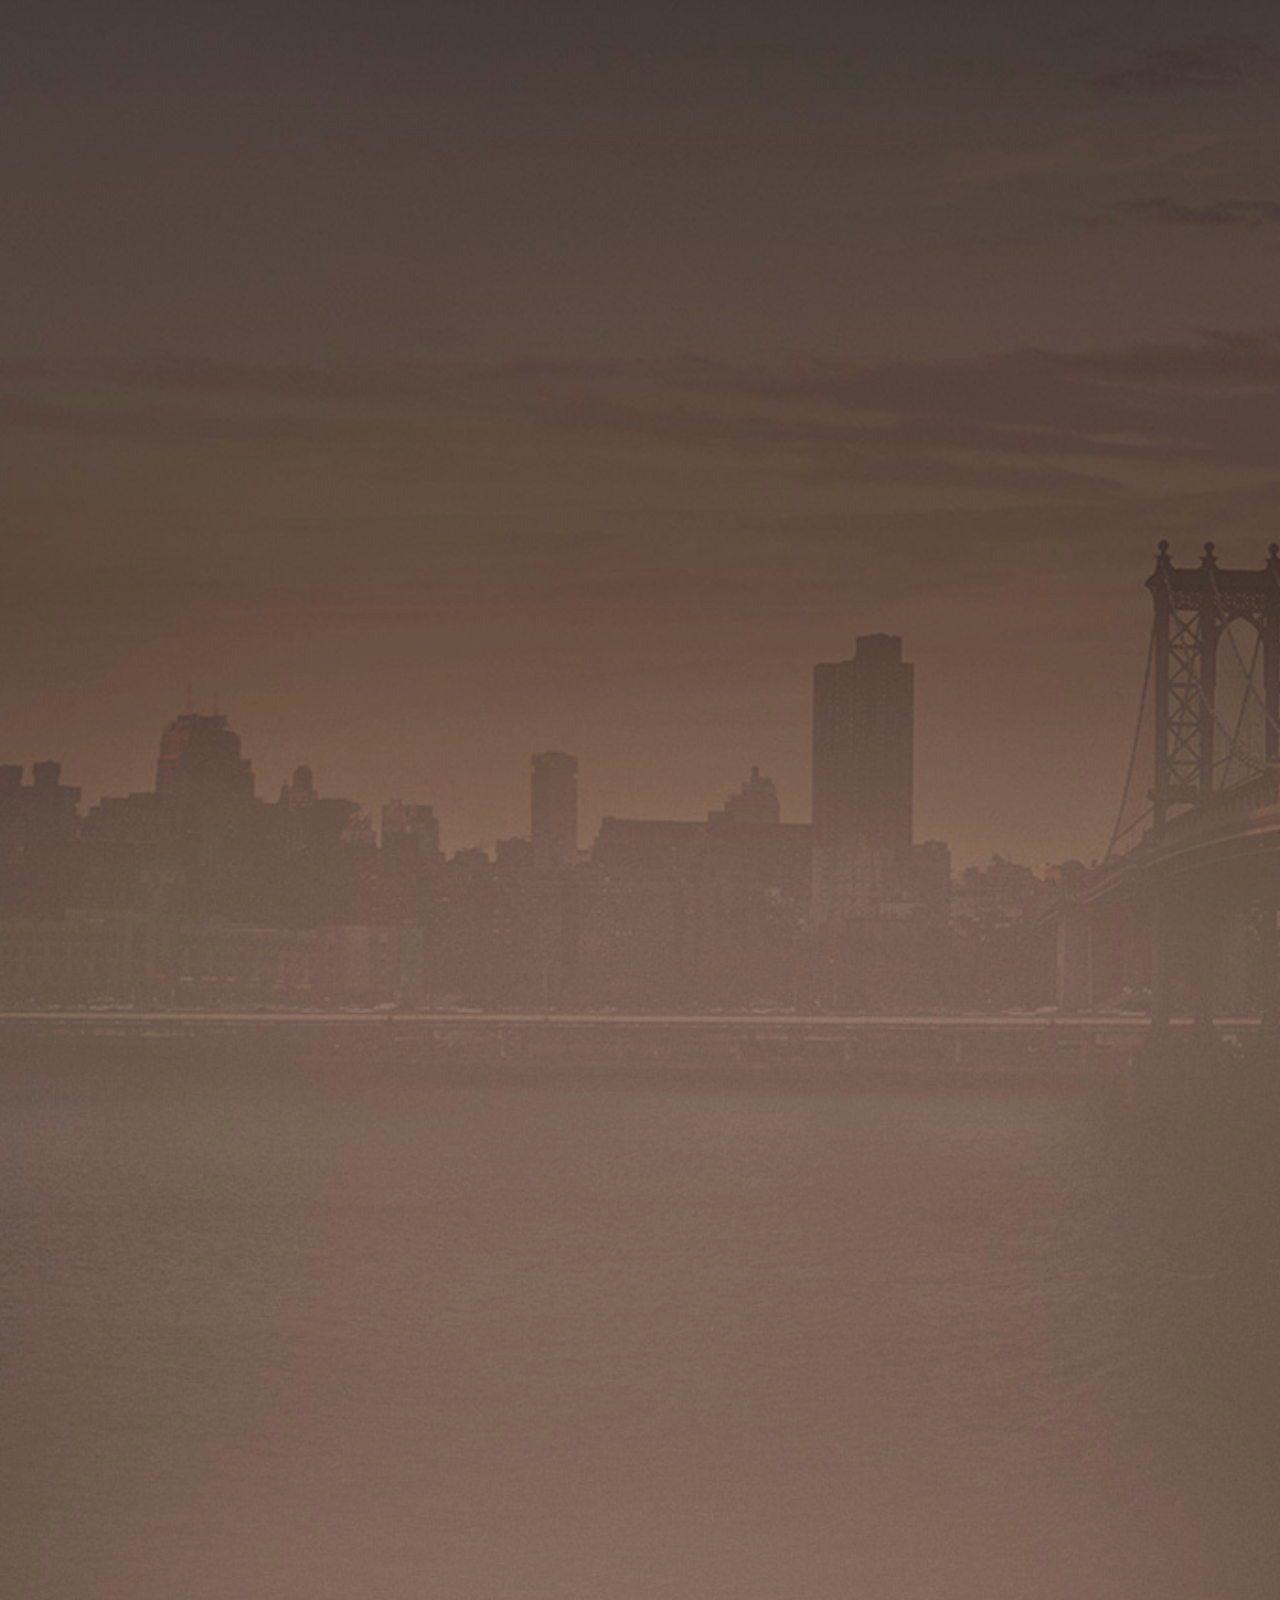
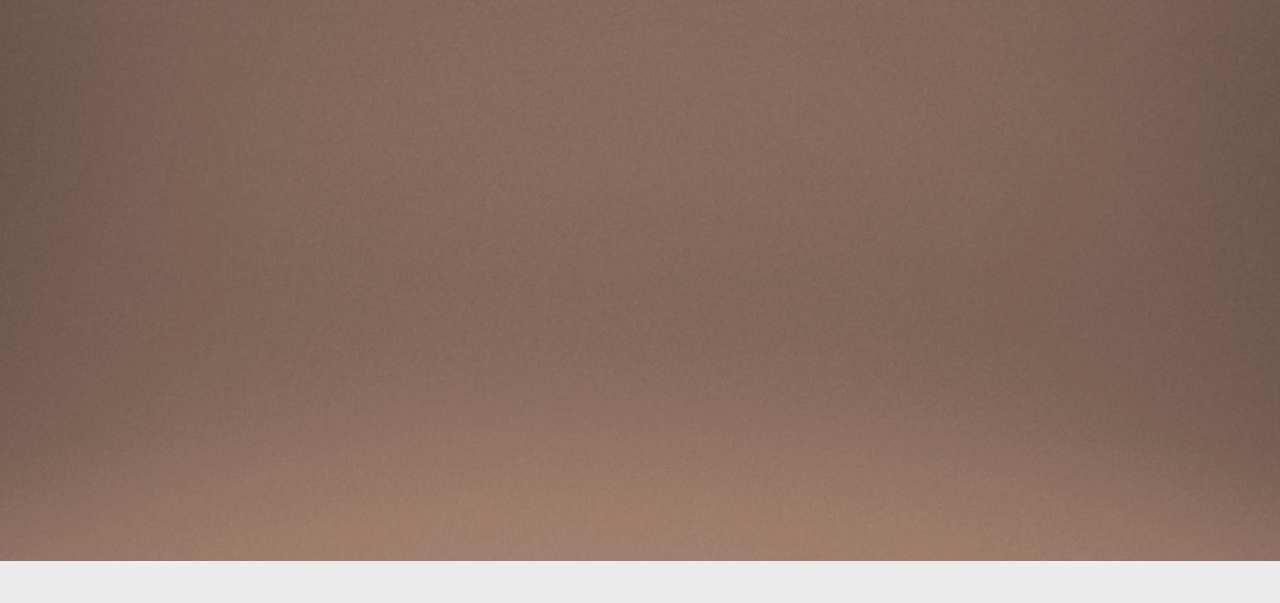
==== index.html @ 19de21b5 "no message" ====
<!DOCTYPE HTML>
<html>
<head>
	<title>COACH双十一献礼</title>
	<meta http-equiv="Content-Type" content="text/html; charset=utf-8">
	<meta name="format-detection" content="telephone=no">
	<!--禁用手机号码链接(for iPhone)-->
	<meta name="viewport" content="width=device-width,initial-scale=1.0,user-scalable=0,minimum-scale=1.0,maximum-scale=1.0,minimal-ui" />
	<!--自适应设备宽度-->
	<meta name="apple-mobile-web-app-status-bar-style" content="black">
	<!--控制全屏时顶部状态栏的外，默认白色-->
	<meta name="apple-mobile-web-app-capable" content="yes" />
	<meta name="Keywords" content="">
	<meta name="Description" content="...">

	<link rel="stylesheet" type="text/css" href="css/reset.css" />
	<link rel="stylesheet" type="text/css" href="css/style.css" />
	<script type="text/javascript" src="js/jquery_pxloader_tween.js"></script>
	<script type="text/javascript" src="http://wechatjs.curio.im/api/v1/js/fc123d81-e5c7-4404-98bb-93936d8469fc/wechat.js"></script>
</head>
<body>

<article id="dreambox">
<div class="loading">
	<img src="imgs/loading.png" width="100%" class="car">

	<div class="spinner">
		<div class="bounce1"></div>
		<div class="bounce2"></div>
		<div class="bounce3"></div>
	</div>
	<p>目前涌入的小伙伴过多<br>页面正在跳转中，请耐心等待。</p>
</div>

<div id="wechat">
	<img sourcesrc="imgs/share_tips.png" src="" width="50%" />
</div>

	<section class="con">
		<a href="javascript:;" class="logo">
			<img sourcesrc="imgs/logo.png" src="" width="100%" />
		</a>

		<section class="content">
			<section class="ticket">
				<img sourcesrc="imgs/coupon-bg.png" src="" width="100%" />
				<div class="coupon">
					<div class="fresh_tips"><button id="freshBtn">刷新</button><label>已刮开 <span id="drawPercent">0%</span> 区域。</label></div>
					<div id="lotteryContainer"></div>
					<img sourcesrc="imgs/coupon-1.png" src="" width="100%" class="opacity" />
				</div>

				<div class="coupon" id="sharebeceive">
					<img sourcesrc="imgs/coupon-3.png" src="" width="100%" />
				</div>
			</section>

			<footer class="footer">
				<a href="javascript:;" class="beceive_btn btnleft disabled">
					<img sourcesrc="imgs/btn-1.png" src="" width="100%" />
				</a>
				<a href="javascript:;" class="share_btn btnright disabled">
					<img sourcesrc="imgs/btn-2.png" src="" width="100%" />
				</a>
			</footer>
		</section>

		<section class="content" id="qrcode">
			<img sourcesrc="imgs/qrcode.png" src="" />
		</section>
		
	</section>
	
</article>

<img sourcesrc="imgs/bg.jpg" class="bg" src="" width="100%" />
<script type="text/javascript" src="js/loading.js"></script>
<script type="text/javascript" src="js/lottery.js"></script>

<!-- 横屏代码 -->
<div id="orientLayer" class="mod-orient-layer">
    <div class="mod-orient-layer__content">
        <i class="icon mod-orient-layer__icon-orient"></i>
        <div class="mod-orient-layer__desc">为了更好的体验，请使用竖屏浏览</div>
    </div>
</div>

<script type="text/javascript">
	$(".share_btn").click(function(){
		if($(this).hasClass("disabled"))return false;
		$("#wechat").show();
	})

	$(".beceive_btn").click(function(){
		if($(this).hasClass("disabled"))return false;
		$(".content").hide();
		$("#qrcode").show();
	})

	$("#wechat").click(function(){
		$("#wechat").hide();
	})



	loading(LoadingImg);


</script>


</body>
</html>
---- css/style.css ----
body{
	width: 100%;
	position: relative;
	height: 100%;
	background: #ebebeb;
	font-family: Arial;
	overflow: hidden;
}



/* loading  */

.loading{
    width: 100%;
    height:100%;
    text-align: center;
    position: fixed;
    left: 0;
    top: 0;
    background: #fff;
    z-index: 10;
}

.car{
    width:50%;
    display: inline-block;
    margin: 49% 0 0 0;
}

.spinner > div {
  width: 8px;
  height: 8px;
  background-color: #000;
  border-radius: 100%;
  display: inline-block;
  margin-right: 8px;
  -webkit-animation: bouncedelay 2s infinite ease-in-out;
  animation: bouncedelay 2s infinite ease-in-out;
  -webkit-animation-fill-mode: none;
  animation-fill-mode: none;
}

.spinner .bounce2 {
  -webkit-animation-delay: 0.6s;
  animation-delay: 0.6s;
}

.spinner .bounce3 {
  -webkit-animation-delay: 1.2s;
  animation-delay: 1.2s;
}

@-webkit-keyframes bouncedelay {
    0%, 80%, 100% { background-color: #000; }
    40% { background-color: #848484;}
}

@keyframes bouncedelay {
    0%, 80%, 100% { background-color: #000;} 
    40% { background-color: #848484;}
}
.loading p{
    font-size: 1.2em;
    line-height: 1.5em;
    padding: 6px 0 0 0;
}






#dreambox{
	width: 100%;
	height: 100%;
	position: absolute;
	left: 0;
	top: 0;
	z-index: 2;
	text-align: center;
	opacity: 0;
}

#dreambox .con{
	width: 86%;
	display: inline-block;
}

.logo{
	width: 50%;
	display: inline-block;
	margin: 2em 0 0 0; 
}

.ticket{
	display: inline-block;
	margin: 3em 0 1em 0; 
	position: relative;
}

.coupon{
	width: 70%;
	position: absolute;
	left: 15%;
	bottom: 15%;
}

.fresh_tips{
	width: 100%;
	position: absolute;
	left: 0;
	top: -2em;
	z-index: 2;
	opacity: 0.3;
	display: none;
}

.opacity,.bg{
	opacity: 0;
}

#lotteryContainer{
	width: 100%;
	height: 100%;
	position: absolute;
	left: 0;
	top: 0;
	z-index: 6;
}

.footer{
	width: 82%;
	display: inline-block;
	margin: 1em 0 0 0; 
	opacity: 0;
}

.footer a{	
	width:49%;
	display: inline-block;
	opacity: 0.3;
}

.footer a.btnleft{
	float: left;
}

.footer a.btnright{
	float: right;
}


/*.footer a.disabled{
	opacity: 0.6;
}
*/
#wechat{
	width: 100%;
	height: 100%;
	position: fixed;
	left: 0;
	top: 0;
	background: rgba(0, 0, 0, 0.9);
	z-index: 9;
	text-align: right;
	display: none;
}

#wechat img{
	margin: 1em 2em 0 0;
	display: inline-block;
}

#sharebeceive,#qrcode{
	display: none;
}

#qrcode img{
	width: 65%;
	margin: 4em 0 0 0; 
}

/* 4s */

@media handheld and (min-height:400px),screen and (max-height:420px) {

	#dreambox .con{
		width: 80%;
		display: inline-block;
	}

	.ticket{
		display: inline-block;
		margin: 2em 0 0 0; 
	}

}
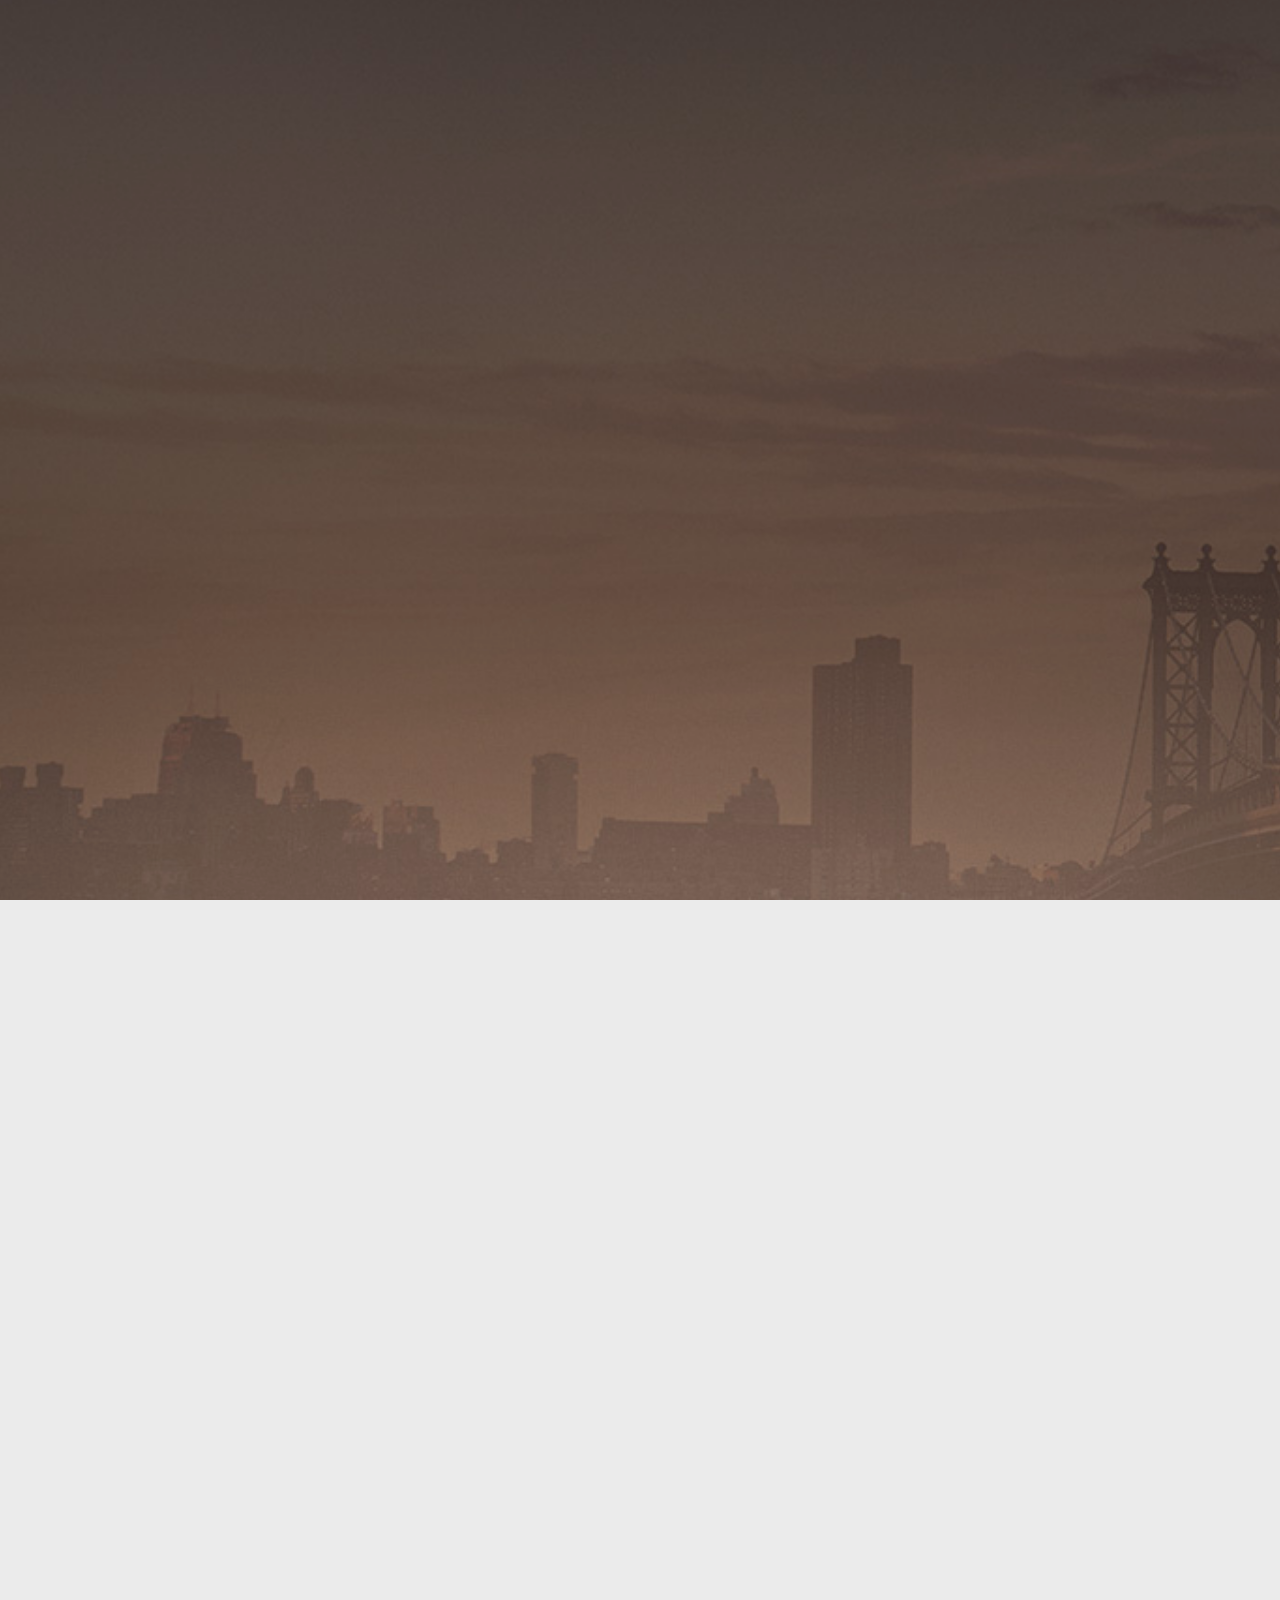
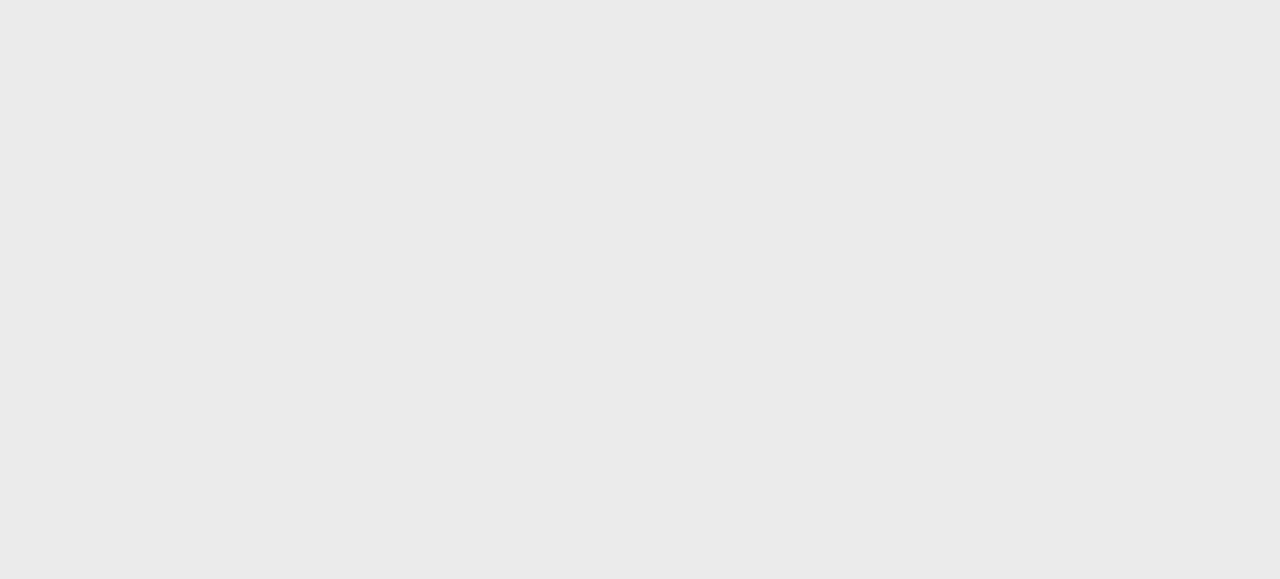
==== commit 710b018e: "no message" ====
--- a/index.html
+++ b/index.html
@@ -73,7 +73,7 @@
 	
 </article>
 
-<img sourcesrc="imgs/bg.jpg" class="bg" src="" width="100%" />
+<img sourcesrc="imgs/bg.jpg" class="bg" src="" />
 <script type="text/javascript" src="js/loading.js"></script>
 <script type="text/javascript" src="js/lottery.js"></script>
 
--- a/css/style.css
+++ b/css/style.css
@@ -1,6 +1,6 @@
 
 
-body{
+html,body{
 	width: 100%;
 	position: relative;
 	height: 100%;
@@ -82,6 +82,7 @@
 	z-index: 2;
 	text-align: center;
 	opacity: 0;
+	overflow: hidden;
 }
 
 #dreambox .con{
@@ -183,6 +184,32 @@
 	margin: 4em 0 0 0; 
 }
 
+.bg{
+	width: 100%;
+}
+
+
+
+
+/* 6plus */
+
+@media only screen and (min-device-width: 414px) and (max-device-width: 736px) and (orientation: portrait) {
+	.bg{
+		width: auto;
+		height: 100%;
+	}
+}
+
+/* 6 */
+@media only screen and (min-device-width: 375px) and (max-device-width: 410px) and (orientation: portrait) {
+	.bg{
+		width: auto;
+		height: 100%;
+	}
+}
+
+
+
 /* 4s */
 
 @media handheld and (min-height:400px),screen and (max-height:420px) {
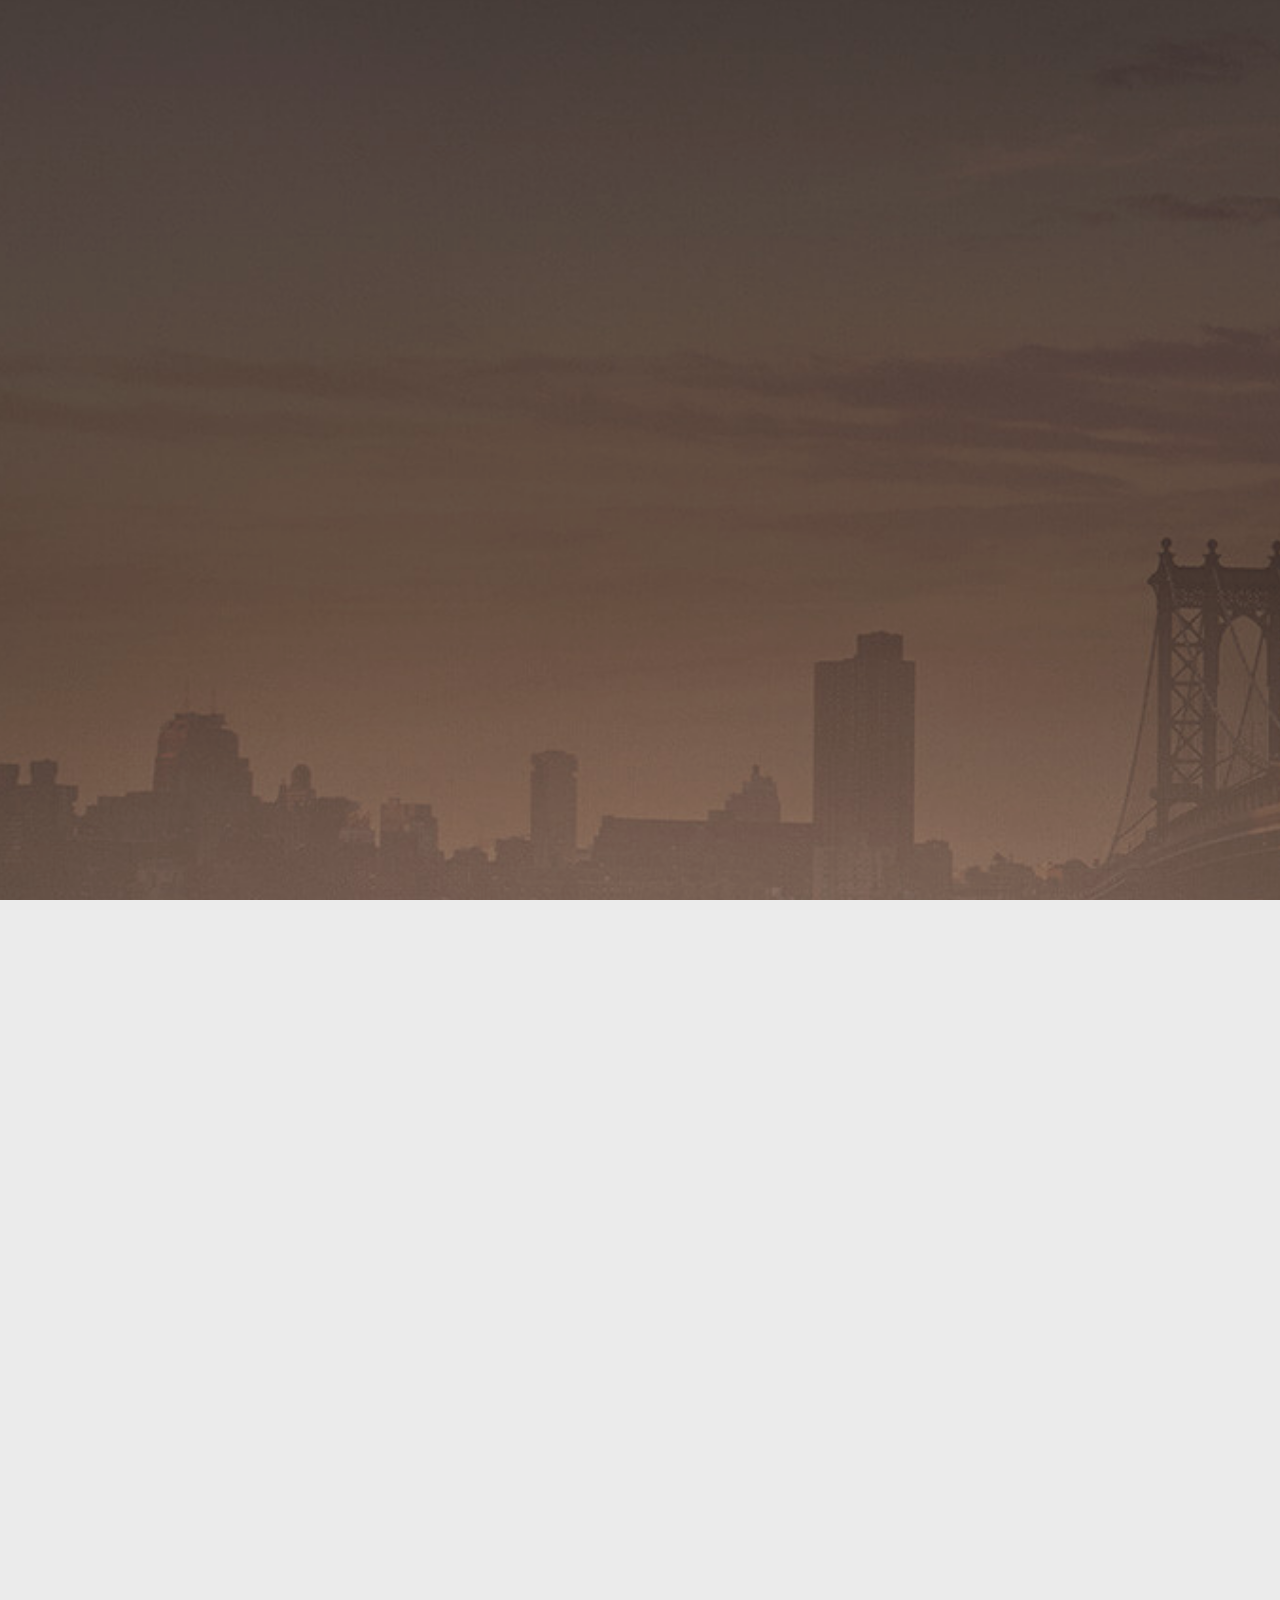
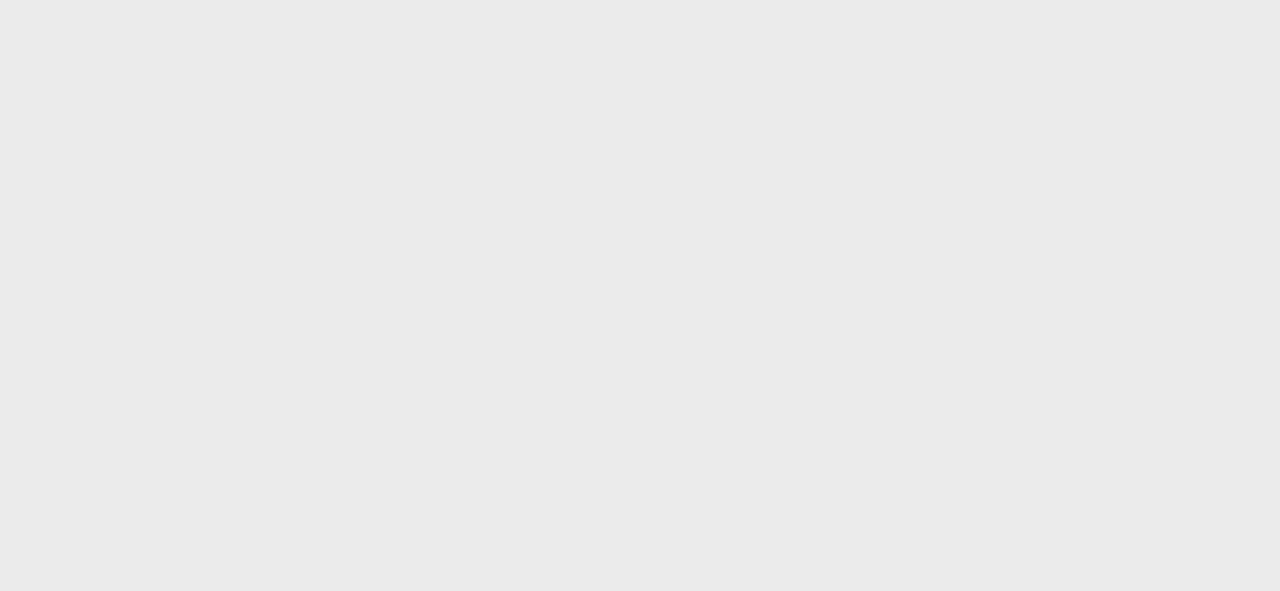
==== commit 60ce789b: "no message" ====
--- a/index.html
+++ b/index.html
@@ -1,3 +1,4 @@
+
 <!DOCTYPE HTML>
 <html>
 <head>
@@ -15,12 +16,21 @@
 
 	<link rel="stylesheet" type="text/css" href="css/reset.css" />
 	<link rel="stylesheet" type="text/css" href="css/style.css" />
+
+	<script>
+	var _hmt = _hmt || [];
+	(function() {
+	  var hm = document.createElement("script");
+	  hm.src = "//hm.baidu.com/hm.js?b71ddf403e9fa2cf059a9cf80cb5368c";
+	  var s = document.getElementsByTagName("script")[0]; 
+	  s.parentNode.insertBefore(hm, s);
+	})();
+	</script>
+
 	<script type="text/javascript" src="js/jquery_pxloader_tween.js"></script>
 	<script type="text/javascript" src="http://wechatjs.curio.im/api/v1/js/fc123d81-e5c7-4404-98bb-93936d8469fc/wechat.js"></script>
 </head>
 <body>
-
-<article id="dreambox">
 <div class="loading">
 	<img src="imgs/loading.png" width="100%" class="car">
 
@@ -31,6 +41,8 @@
 	</div>
 	<p>目前涌入的小伙伴过多<br>页面正在跳转中，请耐心等待。</p>
 </div>
+<article id="dreambox">
+
 
 <div id="wechat">
 	<img sourcesrc="imgs/share_tips.png" src="" width="50%" />
@@ -89,12 +101,30 @@
 	$(".share_btn").click(function(){
 		if($(this).hasClass("disabled"))return false;
 		$("#wechat").show();
+		_hmt.push(['_trackEvent', 'btn', 'click', '我要翻倍']);
 	})
-
+	var subscribe = "<?php echo $info['data']['subscribe']?>";
 	$(".beceive_btn").click(function(){
 		if($(this).hasClass("disabled"))return false;
-		$(".content").hide();
-		$("#qrcode").show();
+
+		if(subscribe == 1){
+			//var i = Math.floor(Math.random()*3)+1;
+			var lotteryResult = $("#lotteryContainer").attr("data-lottery");
+
+			if(lotteryResult == 3){
+				_hmt.push(['_trackEvent', 'btn', 'click', '我要领取-3']);
+			}else{
+				_hmt.push(['_trackEvent', 'btn', 'click', '我要领取-1-2']);
+			}
+			
+			addCard(lotteryResult);
+
+		}else{
+			$(".content").hide();
+			$("#qrcode").show();
+		}
+
+		
 	})
 
 	$("#wechat").click(function(){
@@ -106,8 +136,10 @@
 	loading(LoadingImg);
 
 
+
+
+
 </script>
-
 
 </body>
 </html>
